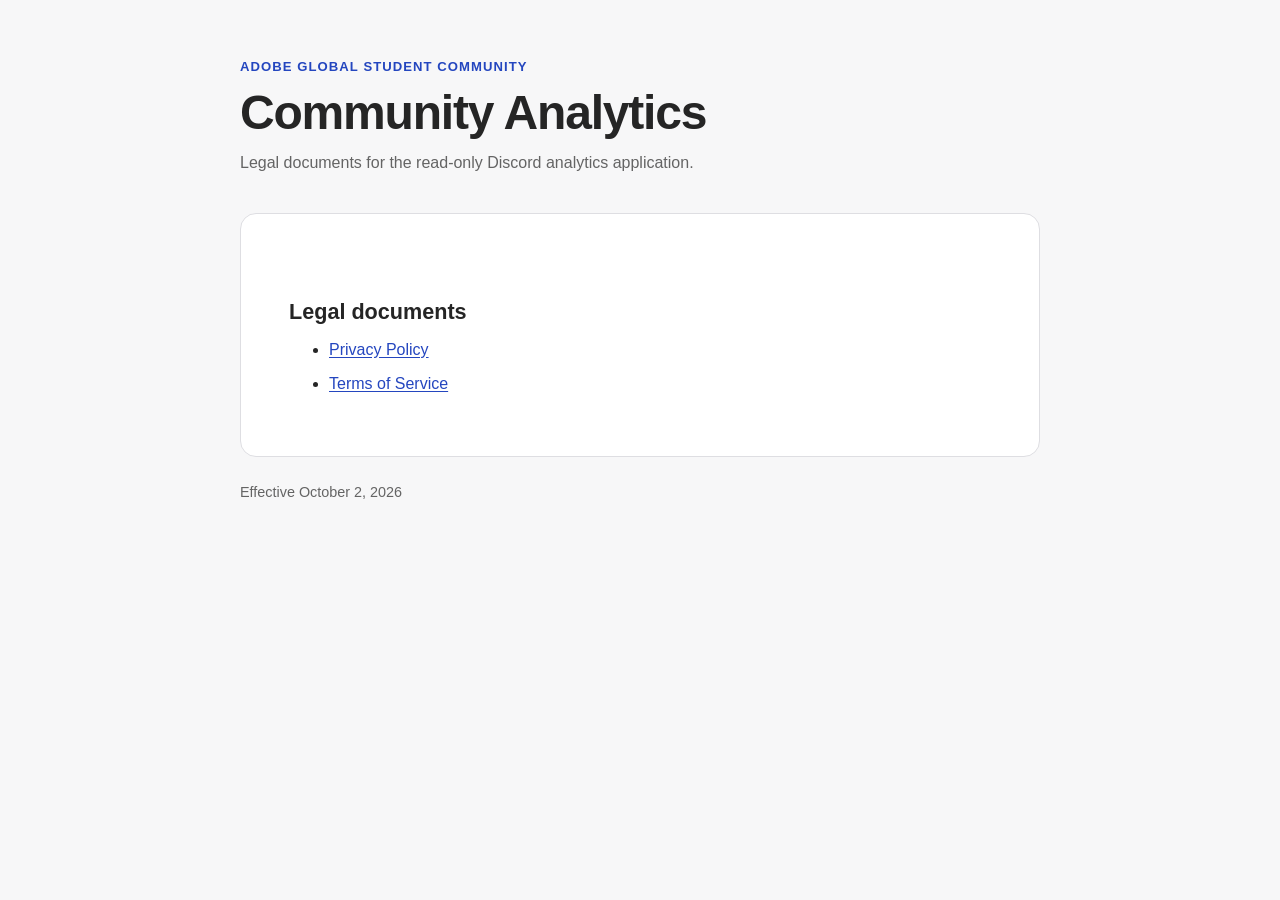
==== index.html @ c65a7dee "Publish Community Analytics legal site" ====
<!doctype html>
<html lang="en">
<head>
  <meta charset="utf-8">
  <meta name="viewport" content="width=device-width, initial-scale=1">
  <meta name="description" content="Legal documents for the Community Analytics Discord application.">
  <title>Community Analytics | Legal Documents</title>
  <link rel="stylesheet" href="legal.css">
</head>
<body>
  <header>
    <p class="eyebrow">Adobe Global Student Community</p>
    <h1>Community Analytics</h1>
    <p class="summary">Legal documents for the read-only Discord analytics application.</p>
  </header>
  <main>
    <h2>Legal documents</h2>
    <ul>
      <li><a href="privacy/">Privacy Policy</a></li>
      <li><a href="terms/">Terms of Service</a></li>
    </ul>
  </main>
  <footer>Effective October 2, 2026</footer>
</body>
</html>
---- legal.css ----
:root {
  color-scheme: light dark;
  --bg: #f7f7f8;
  --panel: #ffffff;
  --text: #252525;
  --muted: #646464;
  --border: #dedee2;
  --accent: #3b63fb;
  --accent-dark: #2446bf;
}

* {
  box-sizing: border-box;
}

html {
  scroll-behavior: smooth;
}

body {
  margin: 0;
  background: var(--bg);
  color: var(--text);
  font: 16px/1.65 -apple-system, BlinkMacSystemFont, "Segoe UI", sans-serif;
}

header,
main,
footer {
  width: min(800px, calc(100% - 40px));
  margin-inline: auto;
}

header {
  padding: 56px 0 26px;
}

main {
  background: var(--panel);
  border: 1px solid var(--border);
  border-radius: 16px;
  padding: clamp(24px, 5vw, 48px);
}

footer {
  padding: 24px 0 48px;
  color: var(--muted);
  font-size: 0.9rem;
}

h1 {
  margin: 0 0 8px;
  font-size: clamp(2rem, 6vw, 3rem);
  line-height: 1.12;
  letter-spacing: -0.025em;
}

h2 {
  margin: 2.25rem 0 0.7rem;
  font-size: 1.35rem;
  line-height: 1.3;
}

h3 {
  margin: 1.5rem 0 0.5rem;
  font-size: 1.05rem;
}

p,
ul {
  margin: 0.65rem 0;
}

li + li {
  margin-top: 0.5rem;
}

.eyebrow {
  margin: 0 0 8px;
  color: var(--accent-dark);
  font-size: 0.82rem;
  font-weight: 700;
  letter-spacing: 0.08em;
  text-transform: uppercase;
}

.summary,
.meta {
  color: var(--muted);
}

.meta {
  margin-top: 18px;
  font-size: 0.92rem;
}

.notice {
  margin: 1.25rem 0;
  border-left: 4px solid var(--accent);
  background: color-mix(in srgb, var(--accent) 7%, var(--panel));
  padding: 12px 16px;
}

a {
  color: var(--accent-dark);
  text-underline-offset: 0.15em;
}

a:hover {
  text-decoration-thickness: 2px;
}

@media (prefers-color-scheme: dark) {
  :root {
    --bg: #111217;
    --panel: #191b22;
    --text: #f0f0f2;
    --muted: #b1b1ba;
    --border: #343640;
    --accent: #91a6ff;
    --accent-dark: #a8b8ff;
  }
}

@media print {
  :root {
    --bg: #fff;
    --panel: #fff;
    --text: #111;
    --muted: #444;
    --border: #bbb;
    --accent: #2446bf;
    --accent-dark: #2446bf;
  }

  header,
  main,
  footer {
    width: 100%;
  }

  header {
    padding-top: 0;
  }

  main {
    border: 0;
    padding: 0;
  }
}
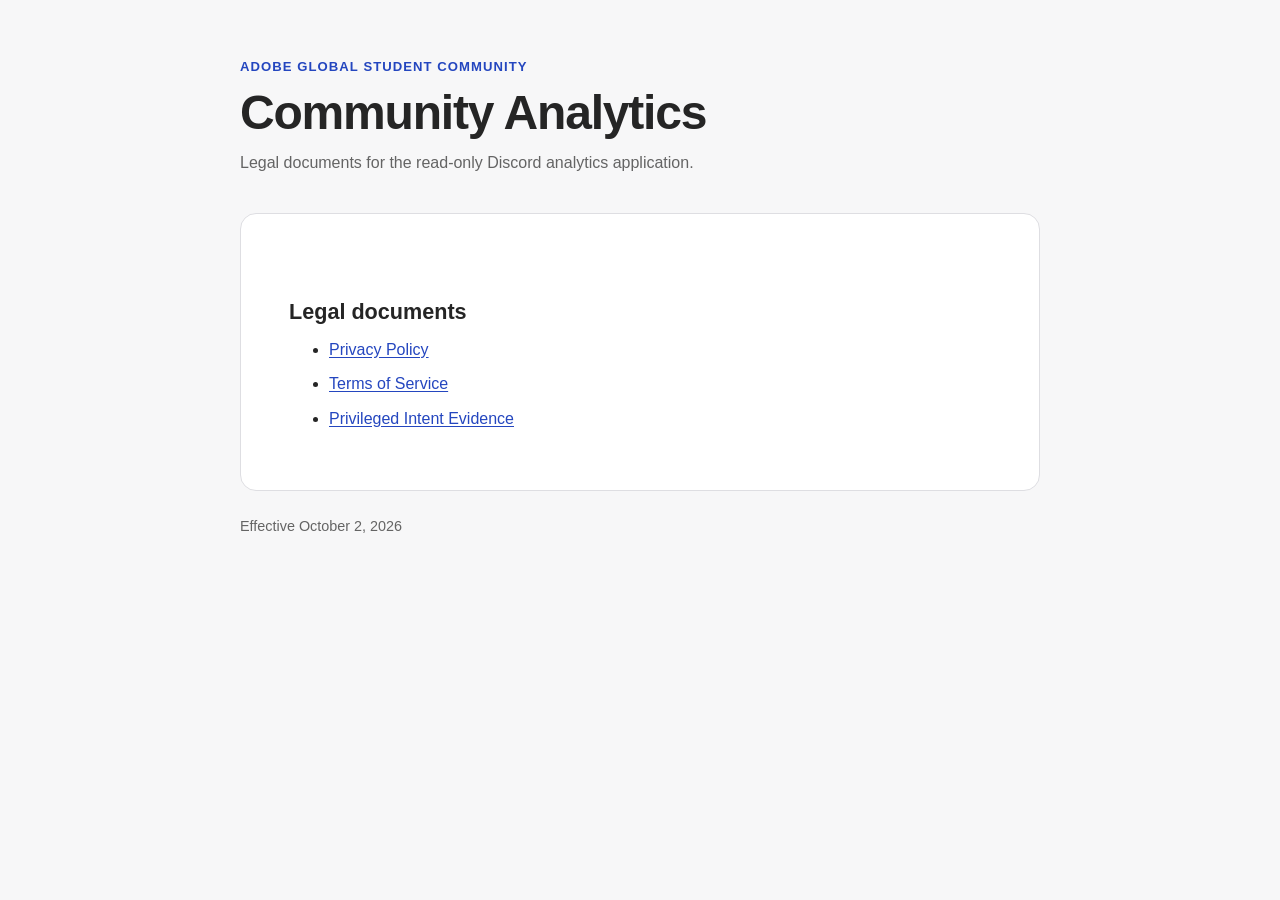
==== commit a53a0710: "Add redacted privileged intent evidence Co-authored-by: Copilot App <223556219+Copilot@users.noreply" ====
--- a/index.html
+++ b/index.html
@@ -18,6 +18,7 @@
     <ul>
       <li><a href="privacy/">Privacy Policy</a></li>
       <li><a href="terms/">Terms of Service</a></li>
+      <li><a href="evidence/">Privileged Intent Evidence</a></li>
     </ul>
   </main>
   <footer>Effective October 2, 2026</footer>
